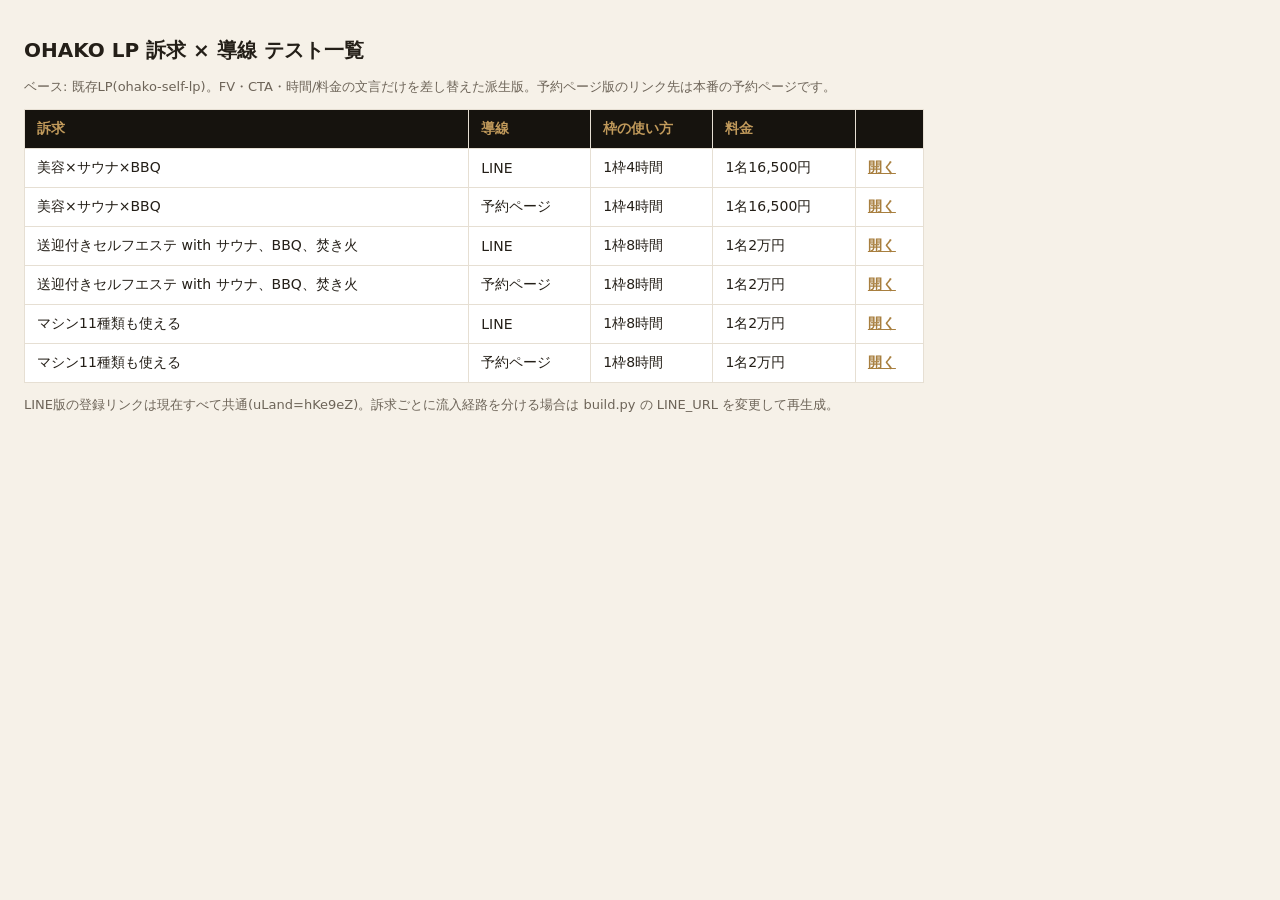
==== index.html @ 3d7f2fd0 "OHAKO LP 訴求×導線テスト用の派生版6本(ベース=ohako-self-lp) - 訴求: 美容×サウナ×BBQ / 送迎付きセルフエステ(8時間2万円) / マシン11種類 - 導線: LI" ====
<!DOCTYPE html>
<html lang="ja"><head><meta charset="UTF-8"><meta name="viewport" content="width=device-width, initial-scale=1.0">
<title>OHAKO LP 訴求×導線テスト 一覧</title><meta name="robots" content="noindex, nofollow">
<style>body{font-family:system-ui,sans-serif;background:#f6f1e8;color:#241f18;margin:0;padding:24px}h1{font-size:20px}table{border-collapse:collapse;background:#fff;width:100%;max-width:900px}th,td{border:1px solid #e6dfd3;padding:10px 12px;text-align:left;font-size:14px}th{background:#16130e;color:#c19a5b}a{color:#a87f3f;font-weight:700}p{font-size:13px;color:#6d6458}</style></head>
<body><h1>OHAKO LP 訴求 × 導線 テスト一覧</h1>
<p>ベース: 既存LP(ohako-self-lp)。FV・CTA・時間/料金の文言だけを差し替えた派生版。予約ページ版のリンク先は本番の予約ページです。</p>
<table><thead><tr><th>訴求</th><th>導線</th><th>枠の使い方</th><th>料金</th><th></th></tr></thead><tbody>
      <tr><td>美容×サウナ×BBQ</td><td>LINE</td><td>1枠4時間</td><td>1名16,500円</td><td><a href="beauty-line/">開く</a></td></tr>
      <tr><td>美容×サウナ×BBQ</td><td>予約ページ</td><td>1枠4時間</td><td>1名16,500円</td><td><a href="beauty-book/">開く</a></td></tr>
      <tr><td>送迎付きセルフエステ with サウナ、BBQ、焚き火</td><td>LINE</td><td>1枠8時間</td><td>1名2万円</td><td><a href="oneday-line/">開く</a></td></tr>
      <tr><td>送迎付きセルフエステ with サウナ、BBQ、焚き火</td><td>予約ページ</td><td>1枠8時間</td><td>1名2万円</td><td><a href="oneday-book/">開く</a></td></tr>
      <tr><td>マシン11種類も使える</td><td>LINE</td><td>1枠8時間</td><td>1名2万円</td><td><a href="machines-line/">開く</a></td></tr>
      <tr><td>マシン11種類も使える</td><td>予約ページ</td><td>1枠8時間</td><td>1名2万円</td><td><a href="machines-book/">開く</a></td></tr>
</tbody></table>
<p>LINE版の登録リンクは現在すべて共通(uLand=hKe9eZ)。訴求ごとに流入経路を分ける場合は build.py の LINE_URL を変更して再生成。</p>
</body></html>
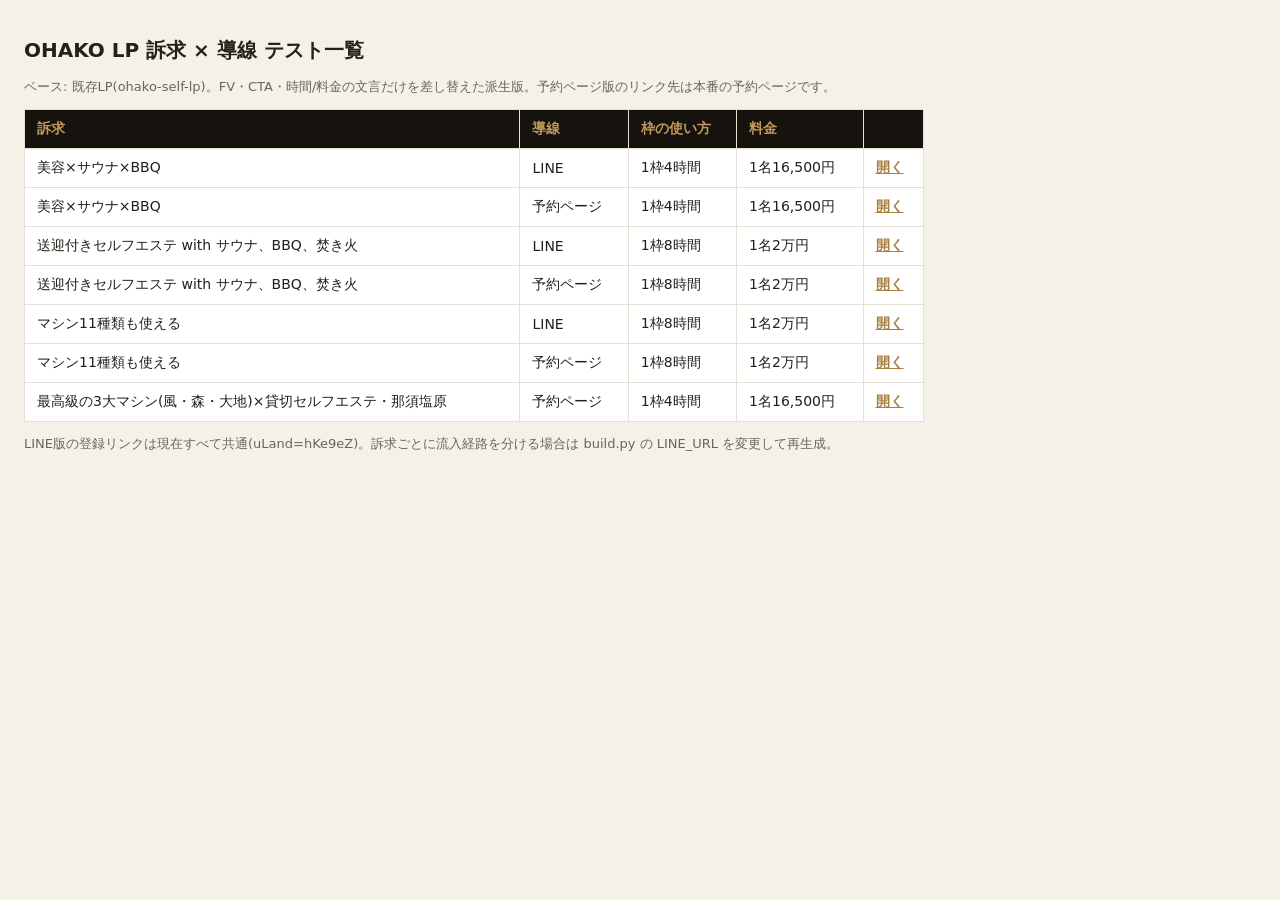
==== commit a2041fa7: "那須塩原向け新規派生LP big3-nasu-book: 最高級の3大マシン(風・森・大地)×貸切セルフエステ訴求 - 予約ページのデザイン案v12の訴求をもとに、FV「最高級のマシンで過ごす、貸切セ" ====
--- a/index.html
+++ b/index.html
@@ -11,6 +11,7 @@
       <tr><td>送迎付きセルフエステ with サウナ、BBQ、焚き火</td><td>予約ページ</td><td>1枠8時間</td><td>1名2万円</td><td><a href="oneday-book/">開く</a></td></tr>
       <tr><td>マシン11種類も使える</td><td>LINE</td><td>1枠8時間</td><td>1名2万円</td><td><a href="machines-line/">開く</a></td></tr>
       <tr><td>マシン11種類も使える</td><td>予約ページ</td><td>1枠8時間</td><td>1名2万円</td><td><a href="machines-book/">開く</a></td></tr>
+      <tr><td>最高級の3大マシン(風・森・大地)×貸切セルフエステ・那須塩原</td><td>予約ページ</td><td>1枠4時間</td><td>1名16,500円</td><td><a href="big3-nasu-book/">開く</a></td></tr>
 </tbody></table>
 <p>LINE版の登録リンクは現在すべて共通(uLand=hKe9eZ)。訴求ごとに流入経路を分ける場合は build.py の LINE_URL を変更して再生成。</p>
 </body></html>
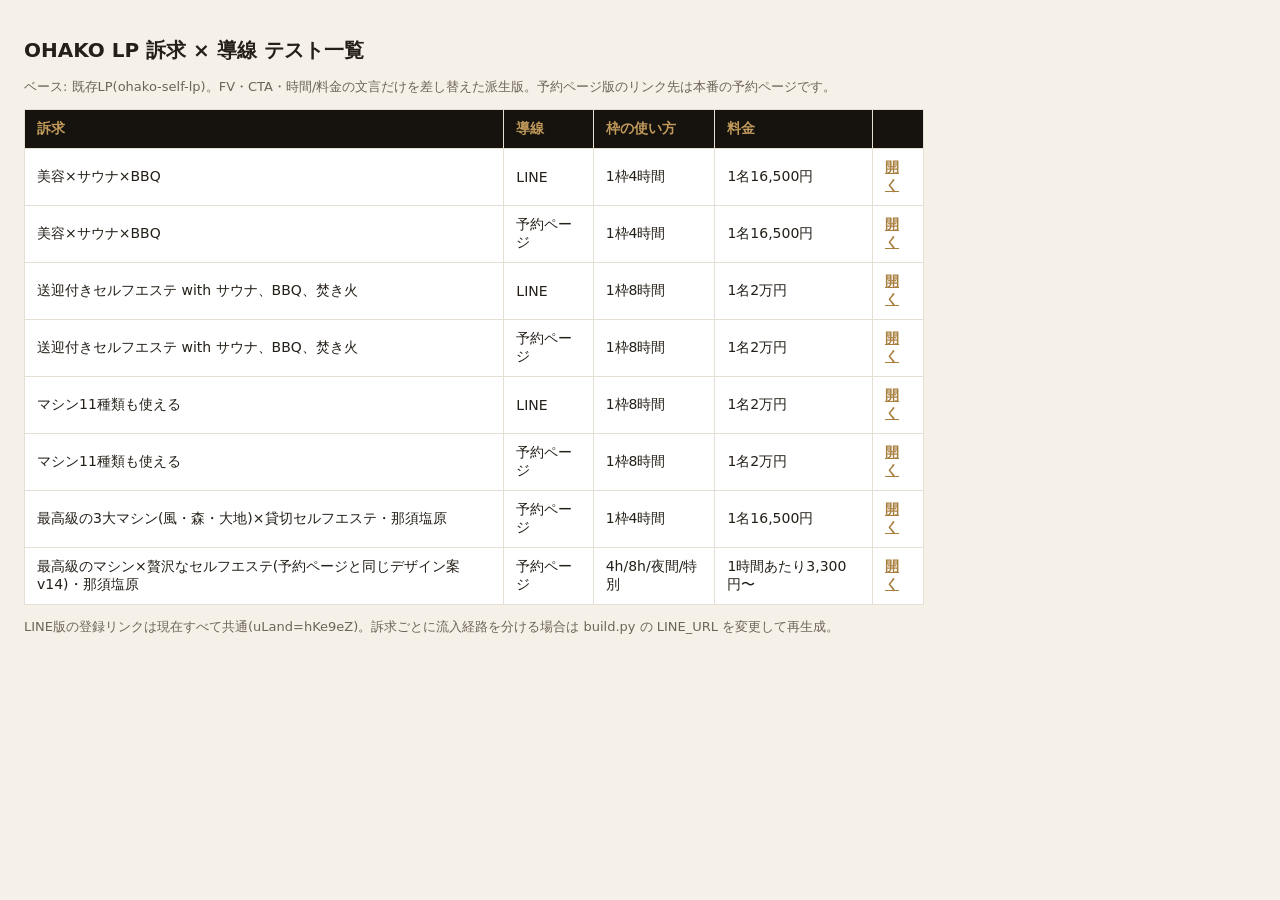
==== commit cacbf3f5: "premium-book: 予約ページと同じデザイン案v14のLP(予約ウィジェット無し・CTAは予約ページ)を追加。一覧に静的派生版を載せる Co-Authored-By: Claude Fable" ====
--- a/index.html
+++ b/index.html
@@ -12,6 +12,7 @@
       <tr><td>マシン11種類も使える</td><td>LINE</td><td>1枠8時間</td><td>1名2万円</td><td><a href="machines-line/">開く</a></td></tr>
       <tr><td>マシン11種類も使える</td><td>予約ページ</td><td>1枠8時間</td><td>1名2万円</td><td><a href="machines-book/">開く</a></td></tr>
       <tr><td>最高級の3大マシン(風・森・大地)×貸切セルフエステ・那須塩原</td><td>予約ページ</td><td>1枠4時間</td><td>1名16,500円</td><td><a href="big3-nasu-book/">開く</a></td></tr>
+      <tr><td>最高級のマシン×贅沢なセルフエステ(予約ページと同じデザイン案v14)・那須塩原</td><td>予約ページ</td><td>4h/8h/夜間/特別</td><td>1時間あたり3,300円〜</td><td><a href="premium-book/">開く</a></td></tr>
 </tbody></table>
 <p>LINE版の登録リンクは現在すべて共通(uLand=hKe9eZ)。訴求ごとに流入経路を分ける場合は build.py の LINE_URL を変更して再生成。</p>
 </body></html>
